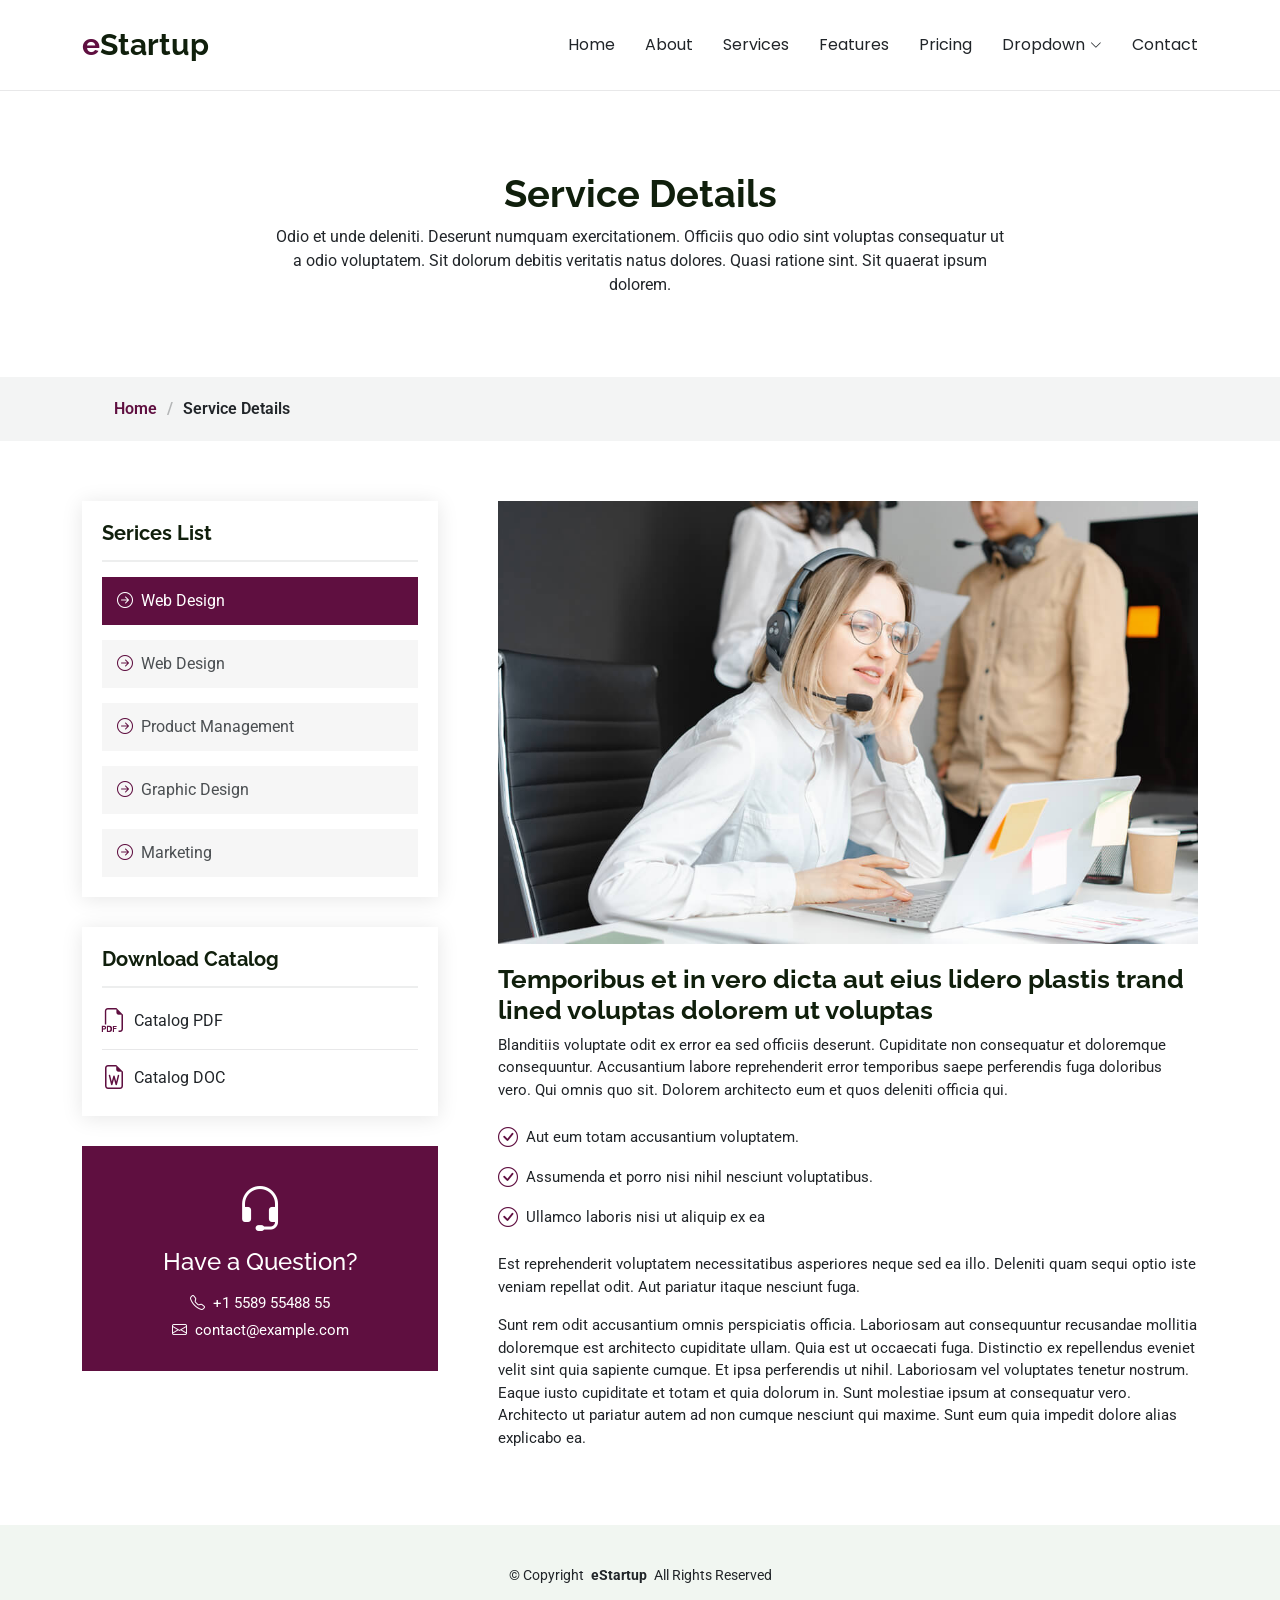
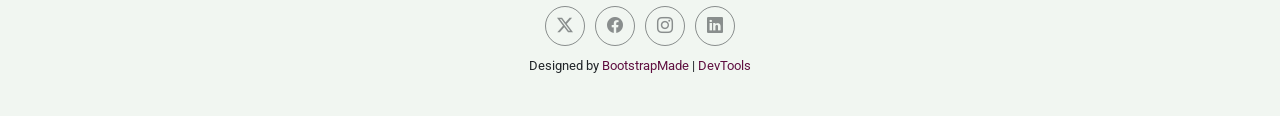
==== service-details.html @ 9e3fe17b "update" ====
<!DOCTYPE html>
<html lang="en">

<head>
  <meta charset="utf-8">
  <meta content="width=device-width, initial-scale=1.0" name="viewport">
  <title>Service Details - eStartup Bootstrap Template</title>
  <meta name="description" content="">
  <meta name="keywords" content="">

  <!-- Favicons -->
  <link href="assets/img/favicon.png" rel="icon">
  <link href="assets/img/apple-touch-icon.png" rel="apple-touch-icon">

  <!-- Fonts -->
  <link href="https://fonts.googleapis.com" rel="preconnect">
  <link href="https://fonts.gstatic.com" rel="preconnect" crossorigin>
  <link href="https://fonts.googleapis.com/css2?family=Roboto:ital,wght@0,100;0,300;0,400;0,500;0,700;0,900;1,100;1,300;1,400;1,500;1,700;1,900&family=Poppins:ital,wght@0,100;0,200;0,300;0,400;0,500;0,600;0,700;0,800;0,900;1,100;1,200;1,300;1,400;1,500;1,600;1,700;1,800;1,900&family=Raleway:ital,wght@0,100;0,200;0,300;0,400;0,500;0,600;0,700;0,800;0,900;1,100;1,200;1,300;1,400;1,500;1,600;1,700;1,800;1,900&display=swap" rel="stylesheet">

  <!-- Vendor CSS Files -->
  <link href="assets/vendor/bootstrap/css/bootstrap.min.css" rel="stylesheet">
  <link href="assets/vendor/bootstrap-icons/bootstrap-icons.css" rel="stylesheet">
  <link href="assets/vendor/aos/aos.css" rel="stylesheet">
  <link href="assets/vendor/glightbox/css/glightbox.min.css" rel="stylesheet">

  <!-- Main CSS File -->
  <link href="assets/css/main.css" rel="stylesheet">

  <!-- =======================================================
  * Template Name: eStartup
  * Template URL: https://bootstrapmade.com/estartup-bootstrap-landing-page-template/
  * Updated: Aug 07 2024 with Bootstrap v5.3.3
  * Author: BootstrapMade.com
  * License: https://bootstrapmade.com/license/
  ======================================================== -->
</head>

<body class="service-details-page">

  <header id="header" class="header d-flex align-items-center sticky-top">
    <div class="container-fluid container-xl position-relative d-flex align-items-center justify-content-between">

      <a href="index.html" class="logo d-flex align-items-center">
        <!-- Uncomment the line below if you also wish to use an image logo -->
        <!-- <img src="assets/img/logo.png" alt=""> -->
        <h1 class="sitename"><span>e</span>Startup</h1>
      </a>

      <nav id="navmenu" class="navmenu">
        <ul>
          <li><a href="#hero">Home</a></li>
          <li><a href="#about">About</a></li>
          <li><a href="#services">Services</a></li>
          <li><a href="#features">Features</a></li>
          <li><a href="#pricing">Pricing</a></li>
          <li class="dropdown"><a href="#"><span>Dropdown</span> <i class="bi bi-chevron-down toggle-dropdown"></i></a>
            <ul>
              <li><a href="#">Dropdown 1</a></li>
              <li class="dropdown"><a href="#"><span>Deep Dropdown</span> <i class="bi bi-chevron-down toggle-dropdown"></i></a>
                <ul>
                  <li><a href="#">Deep Dropdown 1</a></li>
                  <li><a href="#">Deep Dropdown 2</a></li>
                  <li><a href="#">Deep Dropdown 3</a></li>
                  <li><a href="#">Deep Dropdown 4</a></li>
                  <li><a href="#">Deep Dropdown 5</a></li>
                </ul>
              </li>
              <li><a href="#">Dropdown 2</a></li>
              <li><a href="#">Dropdown 3</a></li>
              <li><a href="#">Dropdown 4</a></li>
            </ul>
          </li>
          <li><a href="#contact">Contact</a></li>
        </ul>
        <i class="mobile-nav-toggle d-xl-none bi bi-list"></i>
      </nav>

    </div>
  </header>

  <main class="main">

    <!-- Page Title -->
    <div class="page-title" data-aos="fade">
      <div class="heading">
        <div class="container">
          <div class="row d-flex justify-content-center text-center">
            <div class="col-lg-8">
              <h1>Service Details</h1>
              <p class="mb-0">Odio et unde deleniti. Deserunt numquam exercitationem. Officiis quo odio sint voluptas consequatur ut a odio voluptatem. Sit dolorum debitis veritatis natus dolores. Quasi ratione sint. Sit quaerat ipsum dolorem.</p>
            </div>
          </div>
        </div>
      </div>
      <nav class="breadcrumbs">
        <div class="container">
          <ol>
            <li><a href="index.html">Home</a></li>
            <li class="current">Service Details</li>
          </ol>
        </div>
      </nav>
    </div><!-- End Page Title -->

    <!-- Service Details Section -->
    <section id="service-details" class="service-details section">

      <div class="container">

        <div class="row gy-5">

          <div class="col-lg-4" data-aos="fade-up" data-aos-delay="100">

            <div class="service-box">
              <h4>Serices List</h4>
              <div class="services-list">
                <a href="#" class="active"><i class="bi bi-arrow-right-circle"></i><span>Web Design</span></a>
                <a href="#"><i class="bi bi-arrow-right-circle"></i><span>Web Design</span></a>
                <a href="#"><i class="bi bi-arrow-right-circle"></i><span>Product Management</span></a>
                <a href="#"><i class="bi bi-arrow-right-circle"></i><span>Graphic Design</span></a>
                <a href="#"><i class="bi bi-arrow-right-circle"></i><span>Marketing</span></a>
              </div>
            </div><!-- End Services List -->

            <div class="service-box">
              <h4>Download Catalog</h4>
              <div class="download-catalog">
                <a href="#"><i class="bi bi-filetype-pdf"></i><span>Catalog PDF</span></a>
                <a href="#"><i class="bi bi-file-earmark-word"></i><span>Catalog DOC</span></a>
              </div>
            </div><!-- End Services List -->

            <div class="help-box d-flex flex-column justify-content-center align-items-center">
              <i class="bi bi-headset help-icon"></i>
              <h4>Have a Question?</h4>
              <p class="d-flex align-items-center mt-2 mb-0"><i class="bi bi-telephone me-2"></i> <span>+1 5589 55488 55</span></p>
              <p class="d-flex align-items-center mt-1 mb-0"><i class="bi bi-envelope me-2"></i> <a href="mailto:contact@example.com">contact@example.com</a></p>
            </div>

          </div>

          <div class="col-lg-8 ps-lg-5" data-aos="fade-up" data-aos-delay="200">
            <img src="assets/img/services.jpg" alt="" class="img-fluid services-img">
            <h3>Temporibus et in vero dicta aut eius lidero plastis trand lined voluptas dolorem ut voluptas</h3>
            <p>
              Blanditiis voluptate odit ex error ea sed officiis deserunt. Cupiditate non consequatur et doloremque consequuntur. Accusantium labore reprehenderit error temporibus saepe perferendis fuga doloribus vero. Qui omnis quo sit. Dolorem architecto eum et quos deleniti officia qui.
            </p>
            <ul>
              <li><i class="bi bi-check-circle"></i> <span>Aut eum totam accusantium voluptatem.</span></li>
              <li><i class="bi bi-check-circle"></i> <span>Assumenda et porro nisi nihil nesciunt voluptatibus.</span></li>
              <li><i class="bi bi-check-circle"></i> <span>Ullamco laboris nisi ut aliquip ex ea</span></li>
            </ul>
            <p>
              Est reprehenderit voluptatem necessitatibus asperiores neque sed ea illo. Deleniti quam sequi optio iste veniam repellat odit. Aut pariatur itaque nesciunt fuga.
            </p>
            <p>
              Sunt rem odit accusantium omnis perspiciatis officia. Laboriosam aut consequuntur recusandae mollitia doloremque est architecto cupiditate ullam. Quia est ut occaecati fuga. Distinctio ex repellendus eveniet velit sint quia sapiente cumque. Et ipsa perferendis ut nihil. Laboriosam vel voluptates tenetur nostrum. Eaque iusto cupiditate et totam et quia dolorum in. Sunt molestiae ipsum at consequatur vero. Architecto ut pariatur autem ad non cumque nesciunt qui maxime. Sunt eum quia impedit dolore alias explicabo ea.
            </p>
          </div>

        </div>

      </div>

    </section><!-- /Service Details Section -->

  </main>

  <footer id="footer" class="footer light-background">

    <div class="container">
      <div class="copyright text-center ">
        <p>© <span>Copyright</span> <strong class="px-1 sitename">eStartup</strong> <span>All Rights Reserved</span></p>
      </div>
      <div class="social-links d-flex justify-content-center">
        <a href=""><i class="bi bi-twitter-x"></i></a>
        <a href=""><i class="bi bi-facebook"></i></a>
        <a href=""><i class="bi bi-instagram"></i></a>
        <a href=""><i class="bi bi-linkedin"></i></a>
      </div>
      <div class="credits">
        <!-- All the links in the footer should remain intact. -->
        <!-- You can delete the links only if you've purchased the pro version. -->
        <!-- Licensing information: https://bootstrapmade.com/license/ -->
        <!-- Purchase the pro version with working PHP/AJAX contact form: [buy-url] -->
        Designed by <a href="https://bootstrapmade.com/">BootstrapMade</a> | <a href="https://bootstrapmade.com/tools/">DevTools</a>
      </div>
    </div>

  </footer>

  <!-- Scroll Top -->
  <a href="#" id="scroll-top" class="scroll-top d-flex align-items-center justify-content-center"><i class="bi bi-arrow-up-short"></i></a>

  <!-- Preloader -->
  <div id="preloader"></div>

  <!-- Vendor JS Files -->
  <script src="assets/vendor/bootstrap/js/bootstrap.bundle.min.js"></script>
  <script src="assets/vendor/php-email-form/validate.js"></script>
  <script src="assets/vendor/aos/aos.js"></script>
  <script src="assets/vendor/glightbox/js/glightbox.min.js"></script>

  <!-- Main JS File -->
  <script src="assets/js/main.js"></script>

</body>

</html>
---- assets/css/main.css ----
/**
* Template Name: eStartup
* Template URL: https://bootstrapmade.com/estartup-bootstrap-landing-page-template/
* Updated: Aug 07 2024 with Bootstrap v5.3.3
* Author: BootstrapMade.com
* License: https://bootstrapmade.com/license/
*/

/*--------------------------------------------------------------
# Font & Color Variables
# Help: https://bootstrapmade.com/color-system/
--------------------------------------------------------------*/
/* Fonts */
:root {
  --default-font: "Roboto", system-ui, -apple-system, "Segoe UI", Roboto, "Helvetica Neue", Arial, "Noto Sans", "Liberation Sans", sans-serif, "Apple Color Emoji", "Segoe UI Emoji", "Segoe UI Symbol", "Noto Color Emoji";
  --heading-font: "Raleway", sans-serif;
  --nav-font: "Poppins", sans-serif;
}

/* Global Colors - The following color variables are used throughout the website. Updating them here will change the color scheme of the entire website */
:root {
  --background-color: #ffffff;
  /* Background color for the entire website, including individual sections */
  --default-color: #212529;
  /* Default color used for the majority of the text content across the entire website */
  --heading-color: #101f0c;
  /* Color for headings, subheadings and title throughout the website */
  --accent-color: #5f0f40;
  /* Accent color that represents your brand on the website. It's used for buttons, links, and other elements that need to stand out */
  --surface-color: #ffffff;
  /* The surface color is used as a background of boxed elements within sections, such as cards, icon boxes, or other elements that require a visual separation from the global background. */
  --contrast-color: #ffffff;
  /* Contrast color for text, ensuring readability against backgrounds of accent, heading, or default colors. */
}

/* Nav Menu Colors - The following color variables are used specifically for the navigation menu. They are separate from the global colors to allow for more customization options */
:root {
  --nav-color: #212529;
  /* The default color of the main navmenu links */
  --nav-hover-color: #71c55d;
  /* Applied to main navmenu links when they are hovered over or active */
  --nav-mobile-background-color: #ffffff;
  /* Used as the background color for mobile navigation menu */
  --nav-dropdown-background-color: #ffffff;
  /* Used as the background color for dropdown items that appear when hovering over primary navigation items */
  --nav-dropdown-color: #212529;
  /* Used for navigation links of the dropdown items in the navigation menu. */
  --nav-dropdown-hover-color: #71c55d;
  /* Similar to --nav-hover-color, this color is applied to dropdown navigation links when they are hovered over. */
}

/* Color Presets - These classes override global colors when applied to any section or element, providing reuse of the sam color scheme. */

.light-background {
  --background-color: #f1f6f1;
  --surface-color: #ffffff;
}

.dark-background {
  --background-color: #060606;
  --default-color: #ffffff;
  --heading-color: #ffffff;
  --surface-color: #252525;
  --contrast-color: #ffffff;
}

/* Smooth scroll */
:root {
  scroll-behavior: smooth;
}

/*--------------------------------------------------------------
# General Styling & Shared Classes
--------------------------------------------------------------*/
body {
  color: var(--default-color);
  background-color: var(--background-color);
  font-family: var(--default-font);
}

a {
  color: var(--accent-color);
  text-decoration: none;
  transition: 0.3s;
}

a:hover {
  color: color-mix(in srgb, var(--accent-color), transparent 25%);
  text-decoration: none;
}

h1,
h2,
h3,
h4,
h5,
h6 {
  color: var(--heading-color);
  font-family: var(--heading-font);
}

/* PHP Email Form Messages
------------------------------*/
.php-email-form .error-message {
  display: none;
  background: #df1529;
  color: #ffffff;
  text-align: left;
  padding: 15px;
  margin-bottom: 24px;
  font-weight: 600;
}

.php-email-form .sent-message {
  display: none;
  color: #ffffff;
  background: #5f0f40;
  text-align: center;
  padding: 15px;
  margin-bottom: 24px;
  font-weight: 600;
}

.php-email-form .loading {
  display: none;
  background: var(--surface-color);
  text-align: center;
  padding: 15px;
  margin-bottom: 24px;
}

.php-email-form .loading:before {
  content: "";
  display: inline-block;
  border-radius: 50%;
  width: 24px;
  height: 24px;
  margin: 0 10px -6px 0;
  border: 3px solid var(--accent-color);
  border-top-color: var(--surface-color);
  animation: php-email-form-loading 1s linear infinite;
}

@keyframes php-email-form-loading {
  0% {
    transform: rotate(0deg);
  }

  100% {
    transform: rotate(360deg);
  }
}

/*--------------------------------------------------------------
# Global Header
--------------------------------------------------------------*/
.header {
  color: var(--default-color);
  background-color: var(--background-color);
  padding: 15px 0;
  transition: all 0.5s;
  z-index: 997;
}

.header .logo {
  line-height: 1;
}

.header .logo img {
  max-height: 32px;
  margin-right: 8px;
}

.header .logo h1 {
  font-size: 30px;
  margin: 0;
  font-weight: 700;
  color: var(--heading-color);
}

.header .logo h1 span {
  color: var(--accent-color);
}

.scrolled .header {
  box-shadow: 0px 0 18px rgba(0, 0, 0, 0.1);
}

/*--------------------------------------------------------------
# Navigation Menu
--------------------------------------------------------------*/
/* Navmenu - Desktop */
@media (min-width: 1200px) {
  .navmenu {
    padding: 0;
  }

  .navmenu ul {
    margin: 0;
    padding: 0;
    display: flex;
    list-style: none;
    align-items: center;
  }

  .navmenu li {
    position: relative;
  }

  .navmenu a,
  .navmenu a:focus {
    color: var(--nav-color);
    padding: 18px 15px;
    font-size: 16px;
    font-family: var(--nav-font);
    font-weight: 400;
    display: flex;
    align-items: center;
    justify-content: space-between;
    white-space: nowrap;
    transition: 0.3s;
  }

  .navmenu a i,
  .navmenu a:focus i {
    font-size: 12px;
    line-height: 0;
    margin-left: 5px;
    transition: 0.3s;
  }

  .navmenu li:last-child a {
    padding-right: 0;
  }

  .navmenu li:hover>a,
  .navmenu .active,
  .navmenu .active:focus {
    color: var(--nav-hover-color);
  }

  .navmenu .dropdown ul {
    margin: 0;
    padding: 10px 0;
    background: var(--nav-dropdown-background-color);
    display: block;
    position: absolute;
    visibility: hidden;
    left: 14px;
    top: 130%;
    opacity: 0;
    transition: 0.3s;
    border-radius: 4px;
    z-index: 99;
    box-shadow: 0px 0px 30px rgba(0, 0, 0, 0.1);
  }

  .navmenu .dropdown ul li {
    min-width: 200px;
  }

  .navmenu .dropdown ul a {
    padding: 10px 20px;
    font-size: 15px;
    text-transform: none;
    color: var(--nav-dropdown-color);
  }

  .navmenu .dropdown ul a i {
    font-size: 12px;
  }

  .navmenu .dropdown ul a:hover,
  .navmenu .dropdown ul .active:hover,
  .navmenu .dropdown ul li:hover>a {
    color: var(--nav-dropdown-hover-color);
  }

  .navmenu .dropdown:hover>ul {
    opacity: 1;
    top: 100%;
    visibility: visible;
  }

  .navmenu .dropdown .dropdown ul {
    top: 0;
    left: -90%;
    visibility: hidden;
  }

  .navmenu .dropdown .dropdown:hover>ul {
    opacity: 1;
    top: 0;
    left: -100%;
    visibility: visible;
  }
}

/* Navmenu - Mobile */
@media (max-width: 1199px) {
  .mobile-nav-toggle {
    color: var(--nav-color);
    font-size: 28px;
    line-height: 0;
    margin-right: 10px;
    cursor: pointer;
    transition: color 0.3s;
  }

  .navmenu {
    padding: 0;
    z-index: 9997;
  }

  .navmenu ul {
    display: none;
    list-style: none;
    position: absolute;
    inset: 60px 20px 20px 20px;
    padding: 10px 0;
    margin: 0;
    border-radius: 6px;
    background-color: var(--nav-mobile-background-color);
    overflow-y: auto;
    transition: 0.3s;
    z-index: 9998;
    box-shadow: 0px 0px 30px rgba(0, 0, 0, 0.1);
  }

  .navmenu a,
  .navmenu a:focus {
    color: var(--nav-dropdown-color);
    padding: 10px 20px;
    font-family: var(--nav-font);
    font-size: 17px;
    font-weight: 500;
    display: flex;
    align-items: center;
    justify-content: space-between;
    white-space: nowrap;
    transition: 0.3s;
  }

  .navmenu a i,
  .navmenu a:focus i {
    font-size: 12px;
    line-height: 0;
    margin-left: 5px;
    width: 30px;
    height: 30px;
    display: flex;
    align-items: center;
    justify-content: center;
    border-radius: 50%;
    transition: 0.3s;
    background-color: color-mix(in srgb, var(--accent-color), transparent 90%);
  }

  .navmenu a i:hover,
  .navmenu a:focus i:hover {
    background-color: var(--accent-color);
    color: var(--contrast-color);
  }

  .navmenu a:hover,
  .navmenu .active,
  .navmenu .active:focus {
    color: var(--nav-dropdown-hover-color);
  }

  .navmenu .active i,
  .navmenu .active:focus i {
    background-color: var(--accent-color);
    color: var(--contrast-color);
    transform: rotate(180deg);
  }

  .navmenu .dropdown ul {
    position: static;
    display: none;
    z-index: 99;
    padding: 10px 0;
    margin: 10px 20px;
    background-color: var(--nav-dropdown-background-color);
    border: 1px solid color-mix(in srgb, var(--default-color), transparent 90%);
    box-shadow: none;
    transition: all 0.5s ease-in-out;
  }

  .navmenu .dropdown ul ul {
    background-color: rgba(33, 37, 41, 0.1);
  }

  .navmenu .dropdown>.dropdown-active {
    display: block;
    background-color: rgba(33, 37, 41, 0.03);
  }

  .mobile-nav-active {
    overflow: hidden;
  }

  .mobile-nav-active .mobile-nav-toggle {
    color: #fff;
    position: absolute;
    font-size: 32px;
    top: 15px;
    right: 15px;
    margin-right: 0;
    z-index: 9999;
  }

  .mobile-nav-active .navmenu {
    position: fixed;
    overflow: hidden;
    inset: 0;
    background: rgba(33, 37, 41, 0.8);
    transition: 0.3s;
  }

  .mobile-nav-active .navmenu>ul {
    display: block;
  }
}

/*--------------------------------------------------------------
# Global Footer
--------------------------------------------------------------*/
.footer {
  color: var(--default-color);
  background-color: var(--background-color);
  font-size: 14px;
  padding: 40px 0;
  position: relative;
}

.footer .copyright p {
  margin-bottom: 0;
}

.footer .social-links {
  margin-top: 20px;
}

.footer .social-links a {
  display: flex;
  align-items: center;
  justify-content: center;
  width: 40px;
  height: 40px;
  border-radius: 50%;
  border: 1px solid color-mix(in srgb, var(--default-color), transparent 50%);
  font-size: 16px;
  color: color-mix(in srgb, var(--default-color), transparent 50%);
  margin: 0 5px;
  transition: 0.3s;
}

.footer .social-links a:hover {
  color: var(--accent-color);
  border-color: var(--accent-color);
}

.footer .credits {
  margin-top: 10px;
  font-size: 13px;
  text-align: center;
}

/*--------------------------------------------------------------
# Preloader
--------------------------------------------------------------*/
#preloader {
  position: fixed;
  inset: 0;
  z-index: 9999;
  overflow: hidden;
  background-color: var(--background-color);
  transition: all 0.6s ease-out;
}

#preloader:before {
  content: "";
  position: fixed;
  top: calc(50% - 30px);
  left: calc(50% - 30px);
  border: 6px solid var(--accent-color);
  border-top-color: color-mix(in srgb, var(--accent-color), transparent 90%);
  border-radius: 50%;
  width: 60px;
  height: 60px;
  animation: animate-preloader 1s linear infinite;
}

@keyframes animate-preloader {
  0% {
    transform: rotate(0deg);
  }

  100% {
    transform: rotate(360deg);
  }
}

/*--------------------------------------------------------------
# Scroll Top Button
--------------------------------------------------------------*/
.scroll-top {
  position: fixed;
  visibility: hidden;
  opacity: 0;
  right: 15px;
  bottom: -15px;
  z-index: 99999;
  background-color: var(--accent-color);
  width: 44px;
  height: 44px;
  border-radius: 50px;
  transition: all 0.4s;
}

.scroll-top i {
  font-size: 24px;
  color: var(--contrast-color);
  line-height: 0;
}

.scroll-top:hover {
  background-color: color-mix(in srgb, var(--accent-color), transparent 20%);
  color: var(--contrast-color);
}

.scroll-top.active {
  visibility: visible;
  opacity: 1;
  bottom: 15px;
}

/*--------------------------------------------------------------
# Disable aos animation delay on mobile devices
--------------------------------------------------------------*/
@media screen and (max-width: 768px) {
  [data-aos-delay] {
    transition-delay: 0 !important;
  }
}

/*--------------------------------------------------------------
# Global Page Titles & Breadcrumbs
--------------------------------------------------------------*/
.page-title {
  color: var(--default-color);
  background-color: var(--background-color);
  position: relative;
}

.page-title .heading {
  padding: 80px 0;
  border-top: 1px solid color-mix(in srgb, var(--default-color), transparent 90%);
}

.page-title .heading h1 {
  font-size: 38px;
  font-weight: 700;
}

.page-title nav {
  background-color: color-mix(in srgb, var(--default-color), transparent 95%);
  padding: 20px 0;
}

.page-title nav ol {
  display: flex;
  flex-wrap: wrap;
  list-style: none;
  margin: 0;
  font-size: 16px;
  font-weight: 600;
}

.page-title nav ol li+li {
  padding-left: 10px;
}

.page-title nav ol li+li::before {
  content: "/";
  display: inline-block;
  padding-right: 10px;
  color: color-mix(in srgb, var(--default-color), transparent 70%);
}

/*--------------------------------------------------------------
# Global Sections
--------------------------------------------------------------*/
section,
.section {
  color: var(--default-color);
  background-color: var(--background-color);
  padding: 60px 0;
  scroll-margin-top: 90px;
  overflow: clip;
}

@media (max-width: 1199px) {

  section,
  .section {
    scroll-margin-top: 66px;
  }
}

/*--------------------------------------------------------------
# Global Section Titles
--------------------------------------------------------------*/
.section-title {
  text-align: center;
  padding-bottom: 60px;
  position: relative;
}

.section-title h2 {
  font-size: 13px;
  letter-spacing: 1px;
  font-weight: 700;
  padding: 8px 20px;
  margin: 0;
  background: color-mix(in srgb, var(--accent-color), transparent 90%);
  color: var(--accent-color);
  display: inline-block;
  text-transform: uppercase;
  border-radius: 50px;
  font-family: var(--default-font);
}

.section-title div {
  color: var(--heading-color);
  margin: 10px 0 0 0;
  font-size: 32px;
  font-weight: 700;
  font-family: var(--heading-font);
}

.section-title div .description-title {
  color: var(--accent-color);
}

/*--------------------------------------------------------------
# Hero Section
--------------------------------------------------------------*/
.hero {
  width: 100%;
  position: relative;
  padding: 120px 0 0 0;
}

.hero .container {
  position: relative;
  z-index: 3;
}

.hero h2 {
  font-size: 48px;
  font-weight: 700;
  margin-bottom: 20px;
}

.hero h2 .accent {
  color: var(--accent-color);
}

.hero p {
  color: color-mix(in srgb, var(--default-color), transparent 40%);
  font-weight: 400;
  margin-bottom: 30px;
}

.hero .btn-get-started {
  color: var(--contrast-color);
  background: var(--accent-color);
  font-family: var(--heading-font);
  font-weight: 500;
  font-size: 14px;
  letter-spacing: 1px;
  display: inline-block;
  padding: 12px 36px;
  border-radius: 50px;
  transition: 0.5s;
  box-shadow: 0 8px 28px rgba(0, 0, 0, 0.1);
}

.hero .btn-get-started:hover {
  background: color-mix(in srgb, var(--accent-color), transparent 15%);
  box-shadow: 0 8px 28px rgba(0, 0, 0, 0.1);
}

.hero .btn-watch-video {
  font-size: 16px;
  transition: 0.5s;
  margin-left: 25px;
  font-weight: 600;
}

.hero .btn-watch-video i {
  color: var(--accent-color);
  font-size: 32px;
  transition: 0.3s;
  line-height: 0;
  margin-right: 8px;
}

.hero .btn-watch-video:hover {
  color: var(--accent-color);
}

.hero .btn-watch-video:hover i {
  color: color-mix(in srgb, var(--accent-color), transparent 15%);
}

@media (max-width: 640px) {
  .hero h2 {
    font-size: 36px;
  }

  .hero .btn-get-started,
  .hero .btn-watch-video {
    font-size: 14px;
  }
}

.hero .icon-boxes {
  padding-bottom: 60px;
  z-index: 4;
}

.hero .icon-box {
  background: var(--surface-color);
  padding: 60px 30px;
  position: relative;
  overflow: hidden;
  box-shadow: 0 0 29px 0 rgba(0, 0, 0, 0.1);
  transition: all 0.3s ease-in-out;
  border-radius: 8px;
  z-index: 1;
  height: 100%;
  width: 100%;
  text-align: center;
}

.hero .icon-box .title {
  font-weight: 700;
  margin-bottom: 15px;
  font-size: 24px;
}

.hero .icon-box .title a {
  color: color-mix(in srgb, var(--default-color), transparent 20%);
  transition: 0.3s;
}

.hero .icon-box .icon {
  margin-bottom: 20px;
  padding-top: 10px;
  display: inline-block;
  transition: all 0.3s ease-in-out;
  font-size: 48px;
  line-height: 1;
  color: var(--accent-color);
}

.hero .icon-box:hover {
  background-color: var(--accent-color);
}

.hero .icon-box:hover .title a,
.hero .icon-box:hover .icon {
  color: var(--contrast-color);
}

/*--------------------------------------------------------------
# About Section
--------------------------------------------------------------*/
.about .content .who-we-are {
  text-transform: uppercase;
  margin-bottom: 15px;
  color: color-mix(in srgb, var(--default-color), transparent 40%);
}

.about .content h3 {
  font-size: 2rem;
  font-weight: 700;
}

.about .content ul {
  list-style: none;
  padding: 0;
}

.about .content ul li {
  padding-bottom: 10px;
}

.about .content ul i {
  font-size: 1.25rem;
  margin-right: 4px;
  color: var(--accent-color);
}

.about .content p:last-child {
  margin-bottom: 0;
}

.about .content .read-more {
  background: var(--accent-color);
  color: var(--contrast-color);
  font-family: var(--heading-font);
  font-weight: 500;
  font-size: 16px;
  letter-spacing: 1px;
  padding: 12px 24px;
  border-radius: 5px;
  transition: 0.3s;
  display: inline-flex;
  align-items: center;
  justify-content: center;
}

.about .content .read-more i {
  font-size: 18px;
  margin-left: 5px;
  line-height: 0;
  transition: 0.3s;
}

.about .content .read-more:hover {
  background: color-mix(in srgb, var(--accent-color), transparent 20%);
  padding-right: 19px;
}

.about .content .read-more:hover i {
  margin-left: 10px;
}

.about .about-images img {
  border-radius: 10px;
}

/*--------------------------------------------------------------
# Services Section
--------------------------------------------------------------*/
.services .service-item {
  background-color: var(--surface-color);
  box-shadow: 0px 5px 90px 0px rgba(0, 0, 0, 0.1);
  padding: 60px 30px;
  transition: all ease-in-out 0.3s;
  border-radius: 18px;
  border-bottom: 5px solid var(--surface-color);
  height: 100%;
}

.services .service-item .icon {
  color: var(--contrast-color);
  background: var(--accent-color);
  margin: 0;
  width: 64px;
  height: 64px;
  border-radius: 50px;
  display: flex;
  align-items: center;
  justify-content: center;
  margin-bottom: 20px;
  font-size: 28px;
  transition: ease-in-out 0.3s;
}

.services .service-item h3 {
  font-weight: 700;
  margin: 10px 0 15px 0;
  font-size: 22px;
  transition: ease-in-out 0.3s;
}

.services .service-item p {
  line-height: 24px;
  font-size: 14px;
  margin-bottom: 0;
}



/* .hero .btn-get-started {
  color: var(--contrast-color);
  background: var(--accent-color);
  font-family: var(--heading-font);
  font-weight: 500;
  font-size: 14px;
  letter-spacing: 1px;
  display: inline-block;
  padding: 12px 36px;
  border-radius: 50px;
  transition: 0.5s;
  box-shadow: 0 8px 28px rgba(0, 0, 0, 0.1);
}

.hero .btn-get-started:hover {
  background: color-mix(in srgb, var(--accent-color), transparent 15%);
  box-shadow: 0 8px 28px rgba(0, 0, 0, 0.1);
} */


.services .more-service-btn {
  background: var(--accent-color);
  color: var(--contrast-color);
  font-family: var(--heading-font);
  font-weight: 500;
  font-size: 16px;
  letter-spacing: 1px;
  padding: 12px 24px;
  border-radius: 5px;
  transition: 0.3s;
  display: inline-block;
  align-items: center;
  justify-content: center;
}

.services .more-service-btn i {
  font-size: 18px;
  margin-left: 5px;
  line-height: 0;
  transition: 0.3s;
}

.services .more-service-btn:hover {
  background: color-mix(in srgb, var(--accent-color), transparent 20%);
  padding-right: 19px;
}

.services .more-service-btn:hover i {
  margin-left: 10px;
}






@media (min-width: 1365px) {
  .services .service-item:hover {
    transform: translateY(-10px);
    border-color: var(--accent-color);
  }

  .services .service-item:hover h3 {
    color: var(--accent-color);
  }
}

/*--------------------------------------------------------------
# Features Section
--------------------------------------------------------------*/
.features .feature-box {
  background-color: var(--surface-color);
  padding: 24px 20px;
  box-shadow: 0px 0 30px rgba(0, 0, 0, 0.1);
  transition: 0.3s;
  height: 100%;
}

.features .feature-box h3 {
  font-size: 18px;
  font-weight: 700;
  margin: 0;
}

.features .feature-box i {
  background: color-mix(in srgb, var(--accent-color), transparent 92%);
  color: var(--accent-color);
  line-height: 0;
  padding: 4px;
  margin-right: 10px;
  font-size: 24px;
  border-radius: 3px;
  transition: 0.3s;
}

.features .feature-box:hover i {
  background: var(--accent-color);
  color: var(--contrast-color);
}

/*--------------------------------------------------------------
# Pricing Section
--------------------------------------------------------------*/
.pricing .pricing-tem {
  background-color: var(--surface-color);
  box-shadow: 0px 0 30px rgba(0, 0, 0, 0.1);
  box-shadow: 0px 0 30px rgba(0, 0, 0, 0.1);
  padding: 40px 20px;
  text-align: center;
  border-radius: 4px;
  position: relative;
  overflow: hidden;
  transition: 0.3s;
  height: 100%;
}

@media (min-width: 1200px) {
  .pricing .pricing-tem:hover {
    transform: scale(1.1);
  }
}

.pricing h3 {
  font-weight: 700;
  font-size: 18px;
  margin-bottom: 15px;
}

.pricing .price {
  font-size: 36px;
  color: var(--heading-color);
  font-weight: 600;
  font-family: var(--heading-font);
}

.pricing .price sup {
  font-size: 20px;
  top: -15px;
  left: -3px;
}

.pricing .price span {
  color: color-mix(in srgb, var(--default-color), transparent 50%);
  font-size: 16px;
  font-weight: 300;
}

.pricing .icon {
  padding: 20px 0;
}

.pricing .icon i {
  font-size: 48px;
}

.pricing ul {
  padding: 0;
  list-style: none;
  color: var(--default-color);
  text-align: center;
  line-height: 26px;
  font-size: 16px;
  margin-bottom: 25px;
}

.pricing ul li {
  padding-bottom: 10px;
}

.pricing ul .na {
  color: color-mix(in srgb, var(--default-color), transparent 70%);
  text-decoration: line-through;
}

.pricing .btn-buy {
  display: inline-block;
  padding: 8px 40px 10px 40px;
  border-radius: 50px;
  color: var(--accent-color);
  transition: none;
  font-size: 16px;
  font-weight: 400;
  font-family: var(--heading-font);
  font-weight: 600;
  transition: 0.3s;
  border: 1px solid var(--accent-color);
}

.pricing .btn-buy:hover {
  background: var(--accent-color);
  color: var(--contrast-color);
}

.pricing .featured {
  width: 200px;
  position: absolute;
  top: 18px;
  right: -68px;
  transform: rotate(45deg);
  z-index: 1;
  font-size: 14px;
  padding: 1px 0 3px 0;
  background: var(--accent-color);
  color: var(--contrast-color);
}


.pricing .more-pricing-btn {
  background: var(--accent-color);
  color: var(--contrast-color);
  font-family: var(--heading-font);
  font-weight: 500;
  font-size: 16px;
  letter-spacing: 1px;
  padding: 12px 24px;
  border-radius: 5px;
  transition: 0.3s;
  display: inline-block;
  align-items: center;
  justify-content: center;
}

.pricing .more-pricing-btn i {
  font-size: 18px;
  margin-left: 5px;
  line-height: 0;
  transition: 0.3s;
}

.pricing .more-pricing-btn:hover {
  background: color-mix(in srgb, var(--accent-color), transparent 20%);
  padding-right: 19px;
}

.pricing .more-pricing-btn:hover i {
  margin-left: 10px;
}


/*--------------------------------------------------------------
# Faq Section
--------------------------------------------------------------*/
.faq .content h3 {
  font-weight: 400;
  font-size: 34px;
}

.faq .content p {
  font-size: 15px;
  color: color-mix(in srgb, var(--default-color), transparent 30%);
}

.faq .faq-container .faq-item {
  background-color: var(--surface-color);
  position: relative;
  padding: 20px;
  margin-bottom: 20px;
  box-shadow: 0px 5px 25px 0px rgba(0, 0, 0, 0.1);
  overflow: hidden;
}

.faq .faq-container .faq-item:last-child {
  margin-bottom: 0;
}

.faq .faq-container .faq-item h3 {
  font-weight: 600;
  font-size: 18px;
  line-height: 24px;
  margin: 0 30px 0 0;
  transition: 0.3s;
  cursor: pointer;
  display: flex;
  align-items: flex-start;
}

.faq .faq-container .faq-item h3 .num {
  color: var(--accent-color);
  padding-right: 5px;
}

.faq .faq-container .faq-item h3:hover {
  color: var(--accent-color);
}

.faq .faq-container .faq-item .faq-content {
  display: grid;
  grid-template-rows: 0fr;
  transition: 0.3s ease-in-out;
  visibility: hidden;
  opacity: 0;
}

.faq .faq-container .faq-item .faq-content p {
  margin-bottom: 0;
  overflow: hidden;
}

.faq .faq-container .faq-item .faq-toggle {
  position: absolute;
  top: 20px;
  right: 20px;
  font-size: 16px;
  line-height: 0;
  transition: 0.3s;
  cursor: pointer;
}

.faq .faq-container .faq-item .faq-toggle:hover {
  color: var(--accent-color);
}

.faq .faq-container .faq-active h3 {
  color: var(--accent-color);
}

.faq .faq-container .faq-active .faq-content {
  grid-template-rows: 1fr;
  visibility: visible;
  opacity: 1;
  padding-top: 10px;
}

.faq .faq-container .faq-active .faq-toggle {
  transform: rotate(90deg);
  color: var(--accent-color);
}

/*--------------------------------------------------------------
# Contact Section
--------------------------------------------------------------*/
.contact .info-item+.info-item {
  margin-top: 40px;
}

.contact .info-item i {
  color: var(--accent-color);
  background: color-mix(in srgb, var(--accent-color), transparent 92%);
  font-size: 20px;
  width: 44px;
  height: 44px;
  display: flex;
  justify-content: center;
  align-items: center;
  border-radius: 50px;
  transition: all 0.3s ease-in-out;
  margin-right: 15px;
}

.contact .info-item h3 {
  padding: 0;
  font-size: 18px;
  font-weight: 700;
  margin-bottom: 5px;
}

.contact .info-item p {
  padding: 0;
  margin-bottom: 0;
  font-size: 14px;
}

.contact .info-item:hover i {
  background: var(--accent-color);
  color: var(--contrast-color);
}

.contact .php-email-form {
  height: 100%;
}

.contact .php-email-form input[type=text],
.contact .php-email-form input[type=email],
.contact .php-email-form textarea {
  font-size: 14px;
  padding: 10px 15px;
  box-shadow: none;
  border-radius: 0;
  color: var(--default-color);
  background-color: color-mix(in srgb, var(--background-color), transparent 50%);
  border-color: color-mix(in srgb, var(--default-color), transparent 80%);
}

.contact .php-email-form input[type=text]:focus,
.contact .php-email-form input[type=email]:focus,
.contact .php-email-form textarea:focus {
  border-color: var(--accent-color);
}

.contact .php-email-form input[type=text]::placeholder,
.contact .php-email-form input[type=email]::placeholder,
.contact .php-email-form textarea::placeholder {
  color: color-mix(in srgb, var(--default-color), transparent 70%);
}

.contact .php-email-form button[type=submit] {
  color: var(--contrast-color);
  background: var(--accent-color);
  border: 0;
  padding: 10px 30px;
  transition: 0.4s;
  border-radius: 50px;
}

.contact .php-email-form button[type=submit]:hover {
  background: color-mix(in srgb, var(--accent-color), transparent 25%);
}

/*--------------------------------------------------------------
# Service Details Section
--------------------------------------------------------------*/
.service-details .service-box {
  background-color: var(--surface-color);
  padding: 20px;
  box-shadow: 0px 2px 20px rgba(0, 0, 0, 0.1);
}

.service-details .service-box+.service-box {
  margin-top: 30px;
}

.service-details .service-box h4 {
  font-size: 20px;
  font-weight: 700;
  border-bottom: 2px solid color-mix(in srgb, var(--default-color), transparent 92%);
  padding-bottom: 15px;
  margin-bottom: 15px;
}

.service-details .services-list {
  background-color: var(--surface-color);
}

.service-details .services-list a {
  color: color-mix(in srgb, var(--default-color), transparent 20%);
  background-color: color-mix(in srgb, var(--default-color), transparent 96%);
  display: flex;
  align-items: center;
  padding: 12px 15px;
  margin-top: 15px;
  transition: 0.3s;
}

.service-details .services-list a:first-child {
  margin-top: 0;
}

.service-details .services-list a i {
  font-size: 16px;
  margin-right: 8px;
  color: var(--accent-color);
}

.service-details .services-list a.active {
  color: var(--contrast-color);
  background-color: var(--accent-color);
}

.service-details .services-list a.active i {
  color: var(--contrast-color);
}

.service-details .services-list a:hover {
  background-color: color-mix(in srgb, var(--accent-color), transparent 95%);
  color: var(--accent-color);
}

.service-details .download-catalog a {
  color: var(--default-color);
  display: flex;
  align-items: center;
  padding: 10px 0;
  transition: 0.3s;
  border-top: 1px solid color-mix(in srgb, var(--default-color), transparent 90%);
}

.service-details .download-catalog a:first-child {
  border-top: 0;
  padding-top: 0;
}

.service-details .download-catalog a:last-child {
  padding-bottom: 0;
}

.service-details .download-catalog a i {
  font-size: 24px;
  margin-right: 8px;
  color: var(--accent-color);
}

.service-details .download-catalog a:hover {
  color: var(--accent-color);
}

.service-details .help-box {
  background-color: var(--accent-color);
  color: var(--contrast-color);
  margin-top: 30px;
  padding: 30px 15px;
}

.service-details .help-box .help-icon {
  font-size: 48px;
}

.service-details .help-box h4,
.service-details .help-box a {
  color: var(--contrast-color);
}

.service-details .services-img {
  margin-bottom: 20px;
}

.service-details h3 {
  font-size: 26px;
  font-weight: 700;
}

.service-details p {
  font-size: 15px;
}

.service-details ul {
  list-style: none;
  padding: 0;
  font-size: 15px;
}

.service-details ul li {
  padding: 5px 0;
  display: flex;
  align-items: center;
}

.service-details ul i {
  font-size: 20px;
  margin-right: 8px;
  color: var(--accent-color);
}

/*--------------------------------------------------------------
# Starter Section Section
--------------------------------------------------------------*/
.starter-section {
  /* Add your styles here */
}
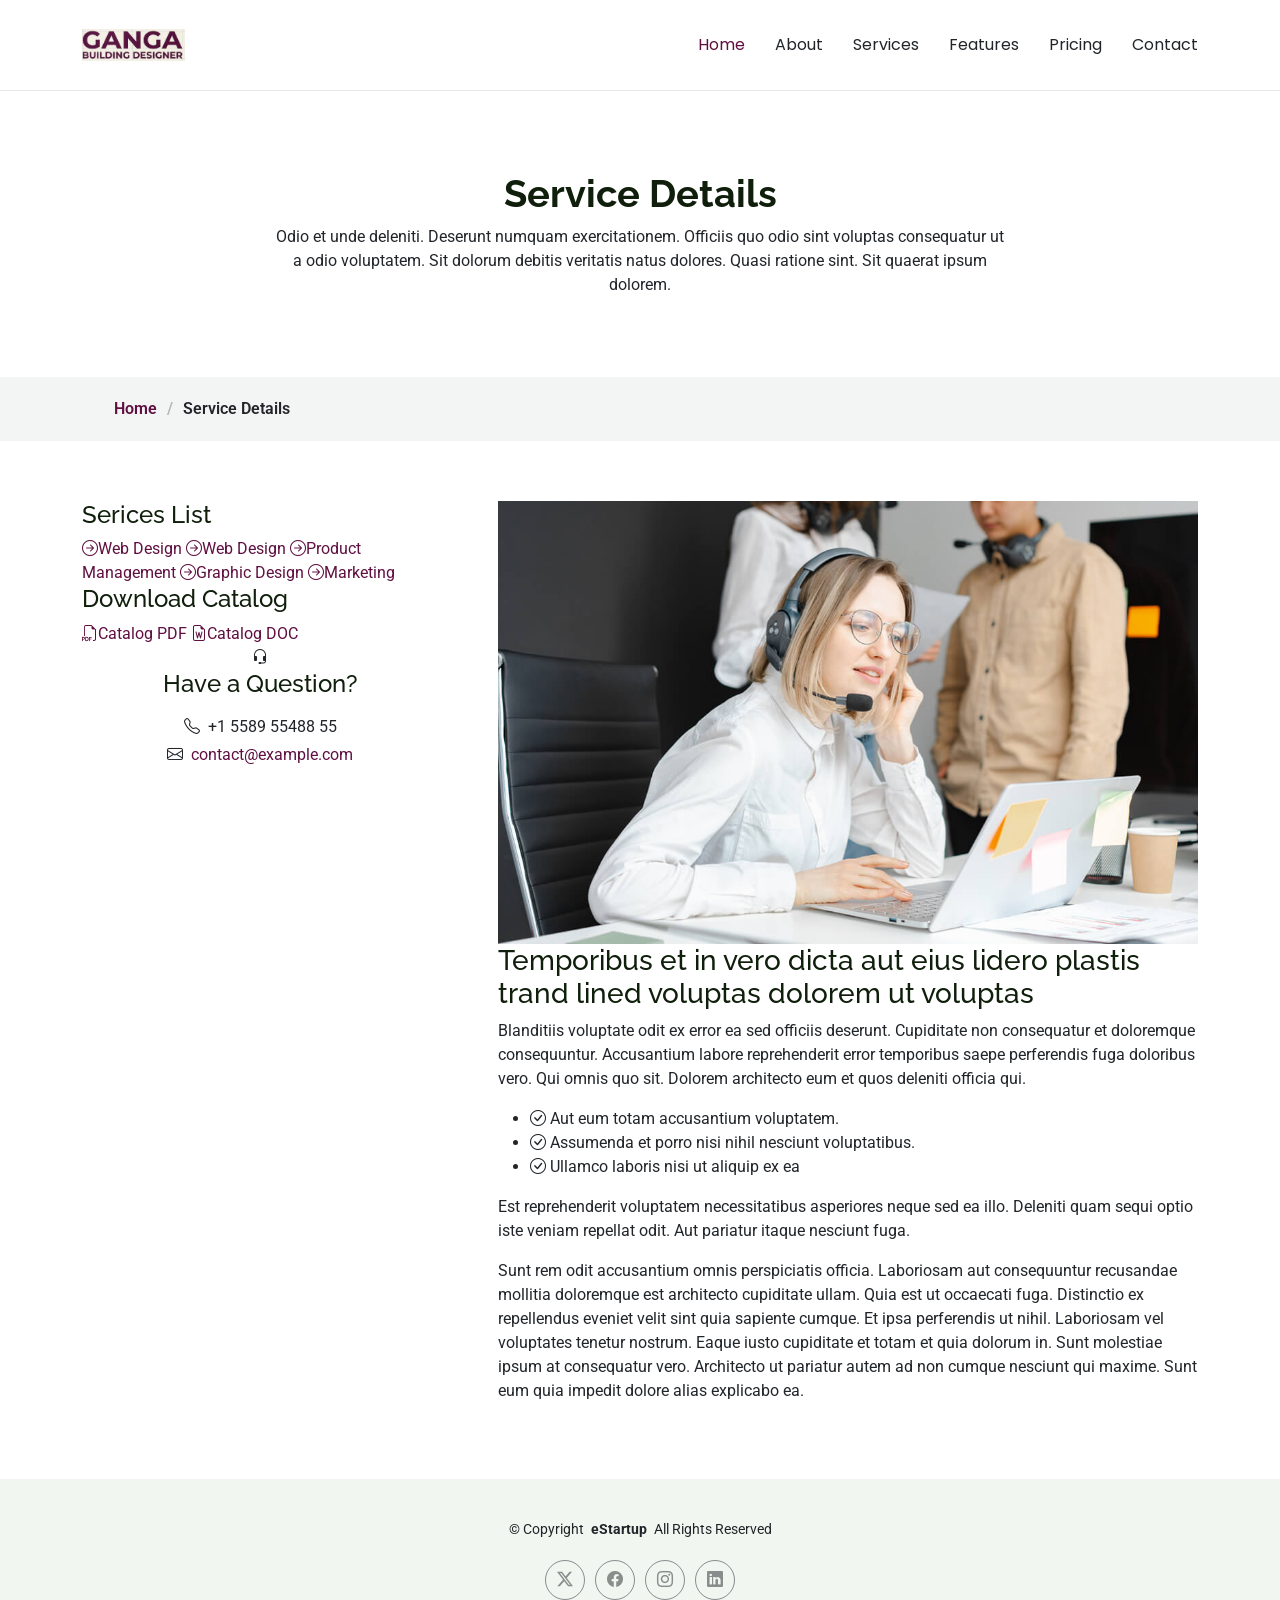
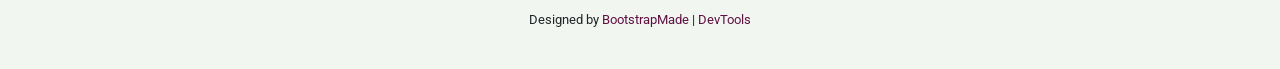
==== commit 3d8235b3: "Validate  form" ====
--- a/service-details.html
+++ b/service-details.html
@@ -37,39 +37,25 @@
 
 <body class="service-details-page">
 
-  <header id="header" class="header d-flex align-items-center sticky-top">
+ <header id="header" class="header d-flex align-items-center sticky-top">
     <div class="container-fluid container-xl position-relative d-flex align-items-center justify-content-between">
 
       <a href="index.html" class="logo d-flex align-items-center">
         <!-- Uncomment the line below if you also wish to use an image logo -->
         <!-- <img src="assets/img/logo.png" alt=""> -->
-        <h1 class="sitename"><span>e</span>Startup</h1>
+        
+         <img src="assets/img/logog.png" alt="h">
+         <!-- <h1 class="sitename"><span>G</span>B<br>d</h1> -->
+          <!-- <span class="sitename" style="font-size: 22px;">Ganga <br> <span class="text-secondary" style="font-size: 10px;">building designer</span> </span> -->
       </a>
 
       <nav id="navmenu" class="navmenu">
         <ul>
-          <li><a href="#hero">Home</a></li>
+          <li><a href="#hero" class="active">Home</a></li>
           <li><a href="#about">About</a></li>
           <li><a href="#services">Services</a></li>
           <li><a href="#features">Features</a></li>
           <li><a href="#pricing">Pricing</a></li>
-          <li class="dropdown"><a href="#"><span>Dropdown</span> <i class="bi bi-chevron-down toggle-dropdown"></i></a>
-            <ul>
-              <li><a href="#">Dropdown 1</a></li>
-              <li class="dropdown"><a href="#"><span>Deep Dropdown</span> <i class="bi bi-chevron-down toggle-dropdown"></i></a>
-                <ul>
-                  <li><a href="#">Deep Dropdown 1</a></li>
-                  <li><a href="#">Deep Dropdown 2</a></li>
-                  <li><a href="#">Deep Dropdown 3</a></li>
-                  <li><a href="#">Deep Dropdown 4</a></li>
-                  <li><a href="#">Deep Dropdown 5</a></li>
-                </ul>
-              </li>
-              <li><a href="#">Dropdown 2</a></li>
-              <li><a href="#">Dropdown 3</a></li>
-              <li><a href="#">Dropdown 4</a></li>
-            </ul>
-          </li>
           <li><a href="#contact">Contact</a></li>
         </ul>
         <i class="mobile-nav-toggle d-xl-none bi bi-list"></i>
--- a/assets/css/main.css
+++ b/assets/css/main.css
@@ -37,7 +37,7 @@
 :root {
   --nav-color: #212529;
   /* The default color of the main navmenu links */
-  --nav-hover-color: #71c55d;
+  --nav-hover-color: #5f0f40;
   /* Applied to main navmenu links when they are hovered over or active */
   --nav-mobile-background-color: #ffffff;
   /* Used as the background color for mobile navigation menu */
@@ -45,7 +45,7 @@
   /* Used as the background color for dropdown items that appear when hovering over primary navigation items */
   --nav-dropdown-color: #212529;
   /* Used for navigation links of the dropdown items in the navigation menu. */
-  --nav-dropdown-hover-color: #71c55d;
+  --nav-dropdown-hover-color: #5f0f40;
   /* Similar to --nav-hover-color, this color is applied to dropdown navigation links when they are hovered over. */
 }
 
@@ -98,6 +98,62 @@
   color: var(--heading-color);
   font-family: var(--heading-font);
 }
+/* loader  */
+#loader{
+    position: fixed;
+    inset: 0;
+    background: #fff;
+    display: flex;
+    justify-content: center;
+    align-items: center;
+    z-index: 99999;
+    transition: opacity .6s;
+}
+
+.loader-content{
+    text-align:center;
+}
+
+.loader-logo{
+    width:90px;
+    height:90px;
+    border-radius:50%;
+    border:4px solid #a53860;
+    color:#a53860;
+    display:flex;
+    justify-content:center;
+    align-items:center;
+    font-size:30px;
+    font-weight:bold;
+    margin:auto;
+}
+
+.loader-content h2{
+    margin:20px 0;
+}
+
+.loading-bar{
+    width:250px;
+    height:5px;
+    background:#eee;
+    border-radius:20px;
+    overflow:hidden;
+}
+
+.loading-bar span{
+    display:block;
+    width:0%;
+    height:100%;
+    background:#a53860;
+    animation:loading 2s linear forwards;
+}
+
+@keyframes loading{
+    to{
+        width:100%;
+    }
+}
+/* end loader */
 
 /* PHP Email Form Messages
 ------------------------------*/
@@ -423,6 +479,10 @@
   }
 }
 
+/* .logo{  
+  text-shadow: 12px 2px 5px rgba(0, 0, 0, 0.3);
+} */
+
 /*--------------------------------------------------------------
 # Global Footer
 --------------------------------------------------------------*/
@@ -477,6 +537,8 @@
   overflow: hidden;
   background-color: var(--background-color);
   transition: all 0.6s ease-out;
+    color:var(--accent-color);
+
 }
 
 #preloader:before {
@@ -650,7 +712,7 @@
 .hero {
   width: 100%;
   position: relative;
-  padding: 120px 0 0 0;
+  padding: 70px 0 0 0;
 }
 
 .hero .container {
@@ -775,6 +837,8 @@
 .hero .icon-box:hover .icon {
   color: var(--contrast-color);
 }
+.hero img{
+
 
 /*--------------------------------------------------------------
 # About Section
@@ -1094,7 +1158,7 @@
 }
 
 
-.pricing .more-pricing-btn {
+.pricing .more-drawing-btn {
   background: var(--accent-color);
   color: var(--contrast-color);
   font-family: var(--heading-font);
@@ -1109,22 +1173,50 @@
   justify-content: center;
 }
 
-.pricing .more-pricing-btn i {
+.pricing .more-drawing-btn i {
   font-size: 18px;
   margin-left: 5px;
   line-height: 0;
   transition: 0.3s;
 }
 
-.pricing .more-pricing-btn:hover {
+.pricing .more-drawing-btn:hover {
   background: color-mix(in srgb, var(--accent-color), transparent 20%);
   padding-right: 19px;
 }
 
-.pricing .more-pricing-btn:hover i {
+.pricing .more-drawing-btn:hover i {
   margin-left: 10px;
 }
 
+
+/* .drawing-btn{
+  background: var(--accent-color);
+  color: var(--background-color);
+} */
+
+.more-drawing-btn:disabled{
+   
+  cursor: not-allowed !important;
+  opacity: 0.5;
+
+}
+
+.drawing-img{
+  max-height:500px;
+  min-height: 200px;
+  overflow-y:auto;
+  display: flex;
+  flex-direction: column;
+  align-items: center;
+}
+.drawing-img img{
+  transition: all 0.5s ease;
+}
+.drawing-img img:hover{
+  transform:scale(1.3);
+  z-index:99999;
+}
 
 /*--------------------------------------------------------------
 # Faq Section
@@ -1132,11 +1224,13 @@
 .faq .content h3 {
   font-weight: 400;
   font-size: 34px;
-}
+  
+}
+
 
 .faq .content p {
   font-size: 15px;
-  color: color-mix(in srgb, var(--default-color), transparent 30%);
+  color: color-mix(in srgb, var(--default-color),var(--background-color), transparent 30%);
 }
 
 .faq .faq-container .faq-item {
@@ -1294,6 +1388,20 @@
 .contact .php-email-form button[type=submit]:hover {
   background: color-mix(in srgb, var(--accent-color), transparent 25%);
 }
+.contact .contact-btn{
+   background: var(--accent-color);
+  color: var(--contrast-color);
+  font-family: var(--heading-font);
+  font-weight: 500;
+  font-size: 16px;
+  letter-spacing: 1px;
+  padding: 12px 24px;
+  border-radius: 5px;
+  transition: 0.3s;
+  display: inline-block;
+  /* align-items: center;
+  justify-content: center; */
+}
 
 /*--------------------------------------------------------------
 # Service Details Section
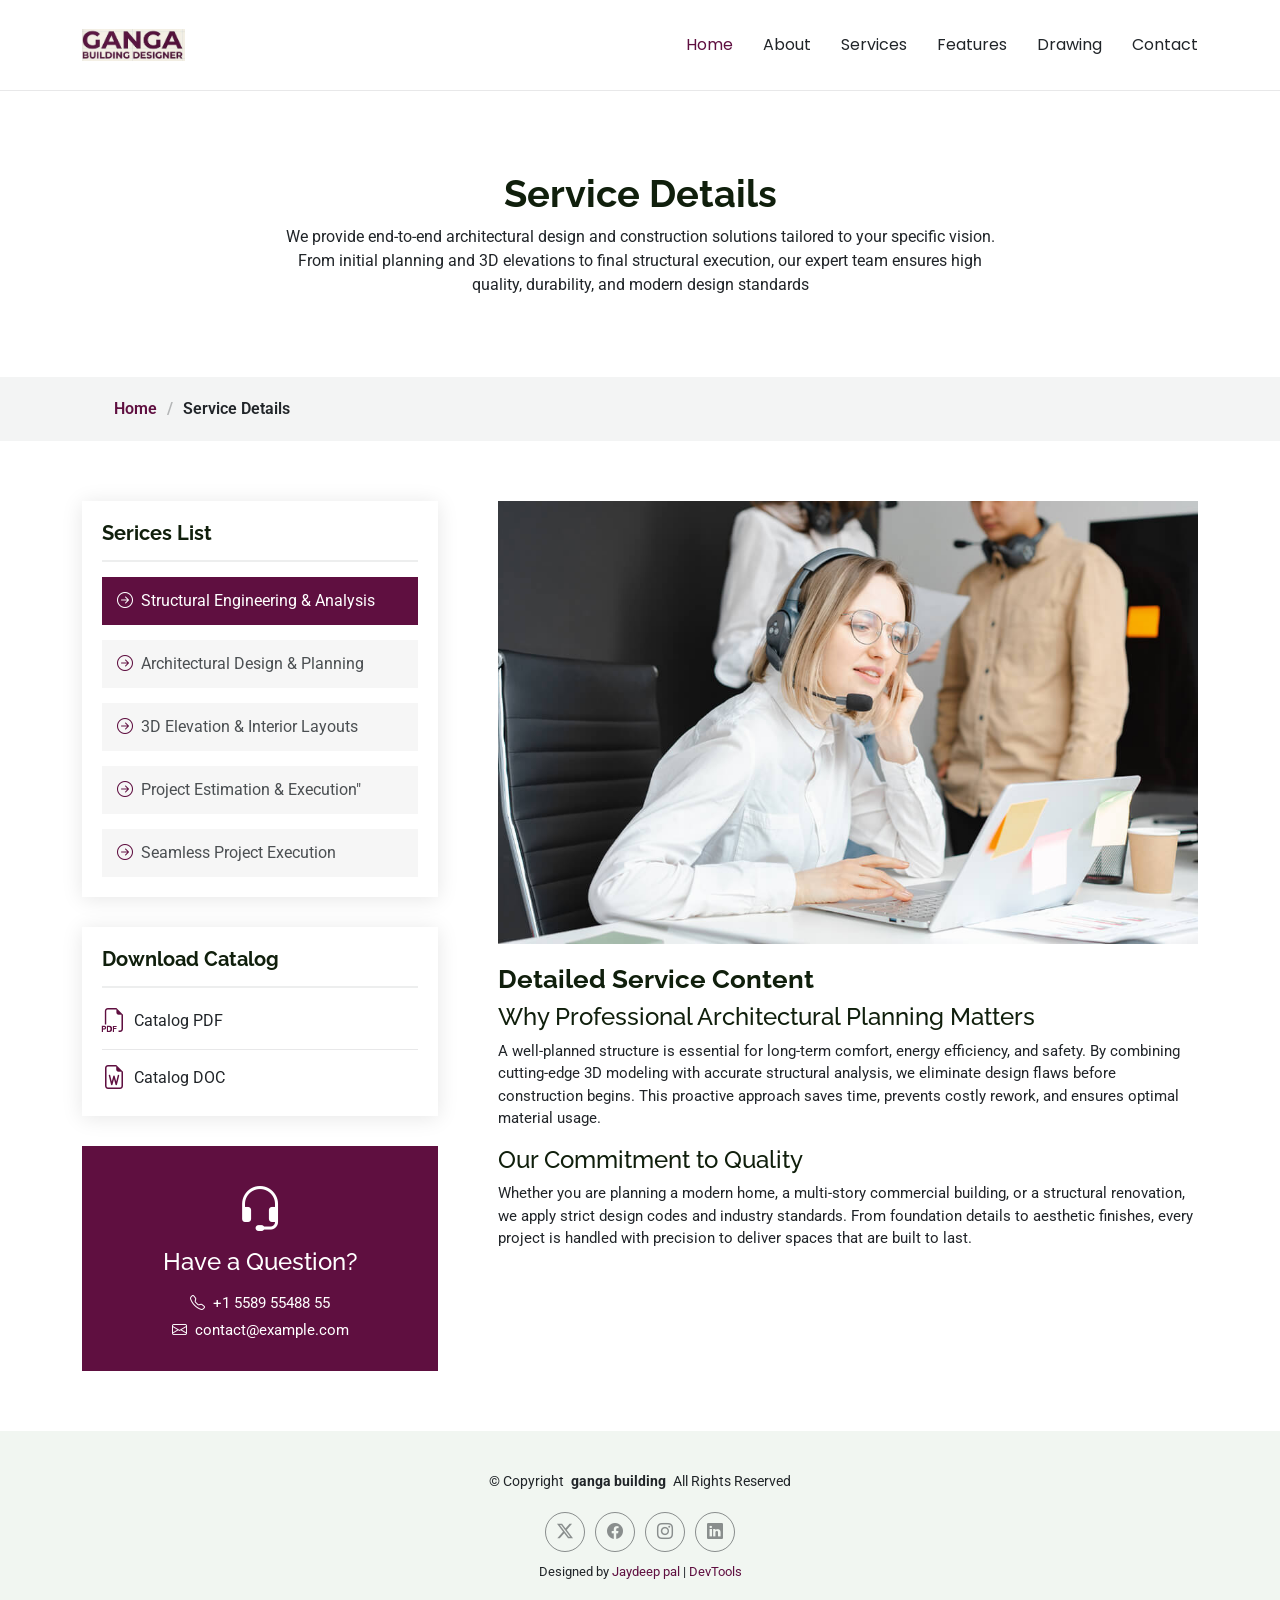
==== commit 62329255: "Updated" ====
--- a/service-details.html
+++ b/service-details.html
@@ -55,7 +55,7 @@
           <li><a href="#about">About</a></li>
           <li><a href="#services">Services</a></li>
           <li><a href="#features">Features</a></li>
-          <li><a href="#pricing">Pricing</a></li>
+          <li><a href="#pricing">Drawing</a></li>
           <li><a href="#contact">Contact</a></li>
         </ul>
         <i class="mobile-nav-toggle d-xl-none bi bi-list"></i>
@@ -73,7 +73,7 @@
           <div class="row d-flex justify-content-center text-center">
             <div class="col-lg-8">
               <h1>Service Details</h1>
-              <p class="mb-0">Odio et unde deleniti. Deserunt numquam exercitationem. Officiis quo odio sint voluptas consequatur ut a odio voluptatem. Sit dolorum debitis veritatis natus dolores. Quasi ratione sint. Sit quaerat ipsum dolorem.</p>
+              <p class="mb-0">We provide end-to-end architectural design and construction solutions tailored to your specific vision. From initial planning and 3D elevations to final structural execution, our expert team ensures high quality, durability, and modern design standards</p>
             </div>
           </div>
         </div>
@@ -100,11 +100,11 @@
             <div class="service-box">
               <h4>Serices List</h4>
               <div class="services-list">
-                <a href="#" class="active"><i class="bi bi-arrow-right-circle"></i><span>Web Design</span></a>
-                <a href="#"><i class="bi bi-arrow-right-circle"></i><span>Web Design</span></a>
-                <a href="#"><i class="bi bi-arrow-right-circle"></i><span>Product Management</span></a>
-                <a href="#"><i class="bi bi-arrow-right-circle"></i><span>Graphic Design</span></a>
-                <a href="#"><i class="bi bi-arrow-right-circle"></i><span>Marketing</span></a>
+                <a href="#" class="active"><i class="bi bi-arrow-right-circle"></i><span>Structural Engineering & Analysis</span></a>
+                <a href="#"><i class="bi bi-arrow-right-circle"></i><span>Architectural Design & Planning</span></a>
+                <a href="#"><i class="bi bi-arrow-right-circle"></i><span>3D Elevation & Interior Layouts</span></a>
+                <a href="#"><i class="bi bi-arrow-right-circle"></i><span>Project Estimation & Execution"</span></a>
+                <a href="#"><i class="bi bi-arrow-right-circle"></i><span>Seamless Project Execution</span></a>
               </div>
             </div><!-- End Services List -->
 
@@ -127,21 +127,20 @@
 
           <div class="col-lg-8 ps-lg-5" data-aos="fade-up" data-aos-delay="200">
             <img src="assets/img/services.jpg" alt="" class="img-fluid services-img">
-            <h3>Temporibus et in vero dicta aut eius lidero plastis trand lined voluptas dolorem ut voluptas</h3>
+            <h3>Detailed Service Content</h3>
+            <h4>Why Professional Architectural Planning Matters</h4>
             <p>
-              Blanditiis voluptate odit ex error ea sed officiis deserunt. Cupiditate non consequatur et doloremque consequuntur. Accusantium labore reprehenderit error temporibus saepe perferendis fuga doloribus vero. Qui omnis quo sit. Dolorem architecto eum et quos deleniti officia qui.
+             A well-planned structure is essential for long-term comfort, energy efficiency, and safety. By combining cutting-edge 3D modeling with accurate structural analysis, we eliminate design flaws before construction begins. This proactive approach saves time, prevents costly rework, and ensures optimal material usage.
             </p>
-            <ul>
+            <h4>Our Commitment to Quality</h4>
+            <p>Whether you are planning a modern home, a multi-story commercial building, or a structural renovation, we apply strict design codes and industry standards. From foundation details to aesthetic finishes, every project is handled with precision to deliver spaces that are built to last.</p>
+            <!-- <ul>
               <li><i class="bi bi-check-circle"></i> <span>Aut eum totam accusantium voluptatem.</span></li>
               <li><i class="bi bi-check-circle"></i> <span>Assumenda et porro nisi nihil nesciunt voluptatibus.</span></li>
               <li><i class="bi bi-check-circle"></i> <span>Ullamco laboris nisi ut aliquip ex ea</span></li>
-            </ul>
-            <p>
-              Est reprehenderit voluptatem necessitatibus asperiores neque sed ea illo. Deleniti quam sequi optio iste veniam repellat odit. Aut pariatur itaque nesciunt fuga.
-            </p>
-            <p>
-              Sunt rem odit accusantium omnis perspiciatis officia. Laboriosam aut consequuntur recusandae mollitia doloremque est architecto cupiditate ullam. Quia est ut occaecati fuga. Distinctio ex repellendus eveniet velit sint quia sapiente cumque. Et ipsa perferendis ut nihil. Laboriosam vel voluptates tenetur nostrum. Eaque iusto cupiditate et totam et quia dolorum in. Sunt molestiae ipsum at consequatur vero. Architecto ut pariatur autem ad non cumque nesciunt qui maxime. Sunt eum quia impedit dolore alias explicabo ea.
-            </p>
+            </ul> -->
+           
+           
           </div>
 
         </div>
@@ -156,7 +155,7 @@
 
     <div class="container">
       <div class="copyright text-center ">
-        <p>© <span>Copyright</span> <strong class="px-1 sitename">eStartup</strong> <span>All Rights Reserved</span></p>
+        <p>© <span>Copyright</span> <strong class="px-1 sitename">ganga building</strong> <span>All Rights Reserved</span></p>
       </div>
       <div class="social-links d-flex justify-content-center">
         <a href=""><i class="bi bi-twitter-x"></i></a>
@@ -169,7 +168,7 @@
         <!-- You can delete the links only if you've purchased the pro version. -->
         <!-- Licensing information: https://bootstrapmade.com/license/ -->
         <!-- Purchase the pro version with working PHP/AJAX contact form: [buy-url] -->
-        Designed by <a href="https://bootstrapmade.com/">BootstrapMade</a> | <a href="https://bootstrapmade.com/tools/">DevTools</a>
+        Designed by <a href="https://bootstrapmade.com/">Jaydeep pal</a> | <a href="https://bootstrapmade.com/tools/">DevTools</a>
       </div>
     </div>
 
--- a/assets/css/main.css
+++ b/assets/css/main.css
@@ -838,6 +838,8 @@
   color: var(--contrast-color);
 }
 .hero img{
+  transform: scale(1.3);
+}
 
 
 /*--------------------------------------------------------------
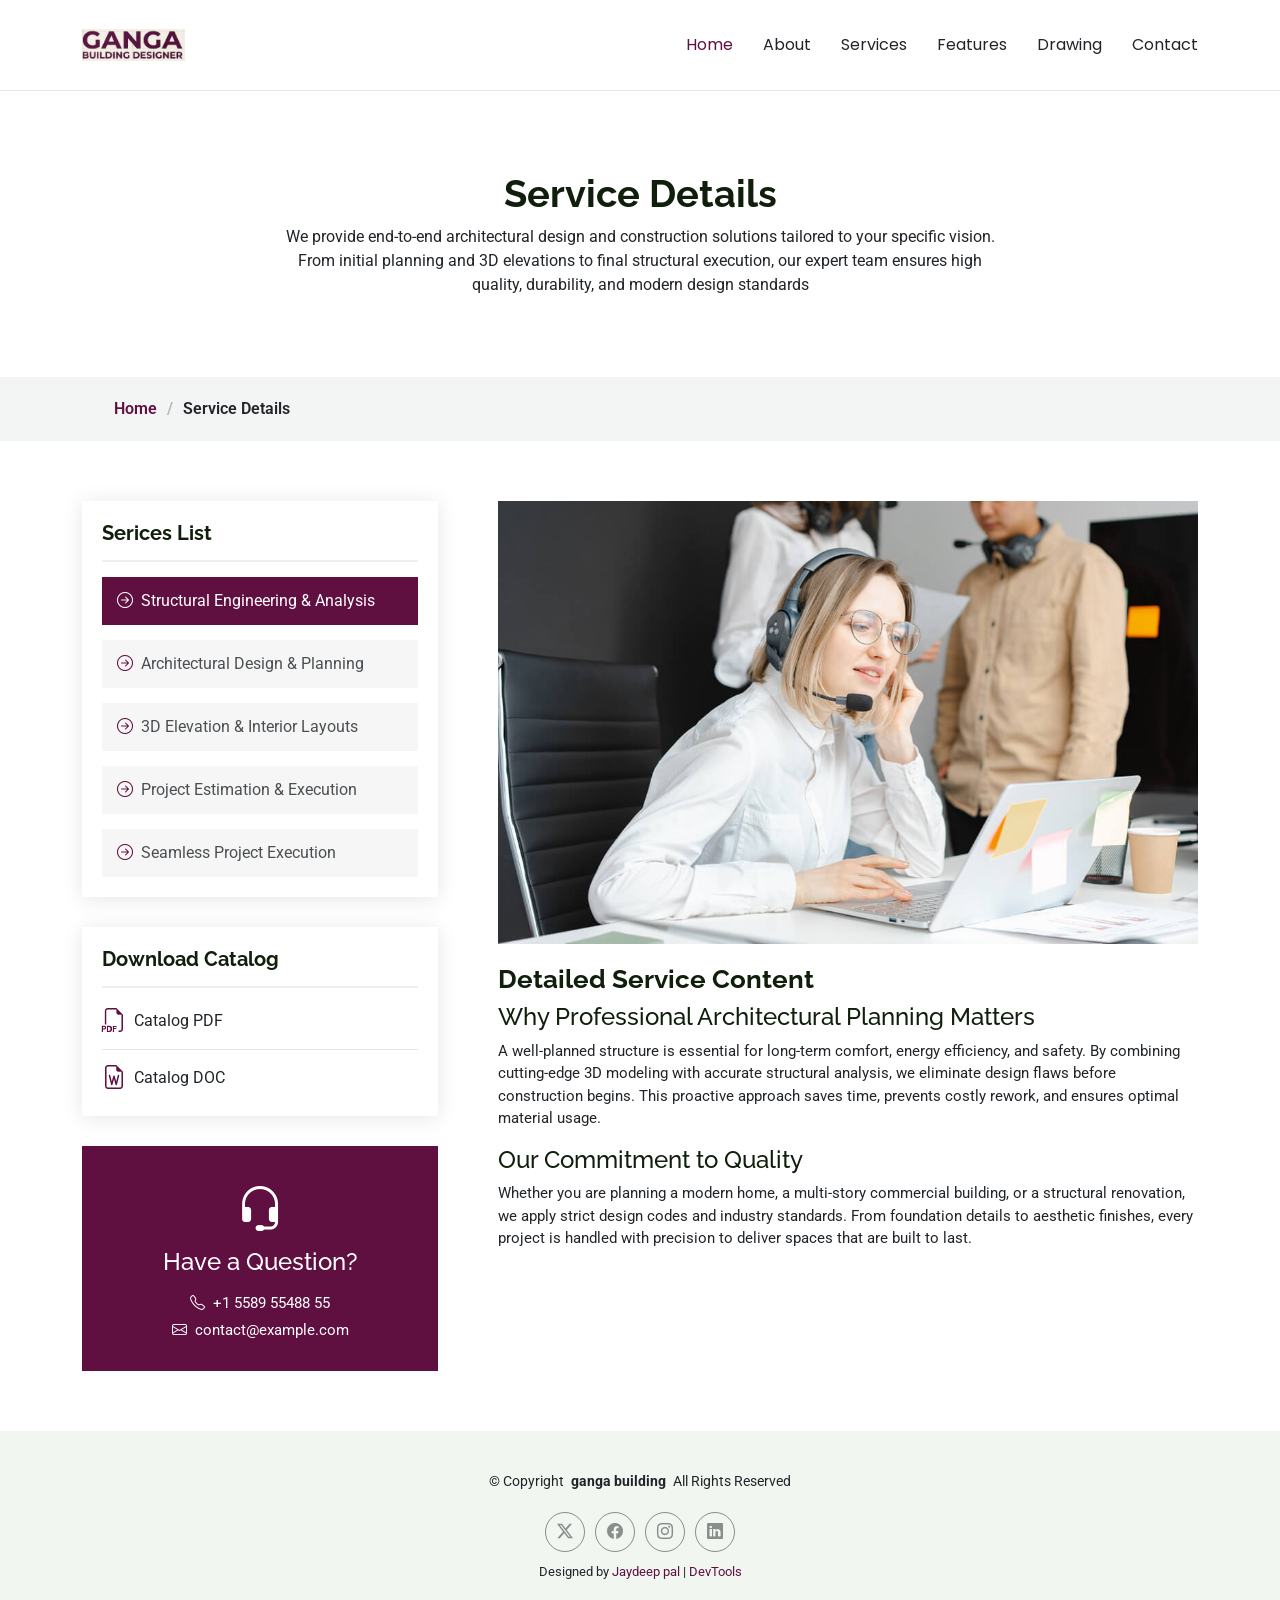
==== commit fde6956b: "Updated final" ====
--- a/service-details.html
+++ b/service-details.html
@@ -103,7 +103,7 @@
                 <a href="#" class="active"><i class="bi bi-arrow-right-circle"></i><span>Structural Engineering & Analysis</span></a>
                 <a href="#"><i class="bi bi-arrow-right-circle"></i><span>Architectural Design & Planning</span></a>
                 <a href="#"><i class="bi bi-arrow-right-circle"></i><span>3D Elevation & Interior Layouts</span></a>
-                <a href="#"><i class="bi bi-arrow-right-circle"></i><span>Project Estimation & Execution"</span></a>
+                <a href="#"><i class="bi bi-arrow-right-circle"></i><span>Project Estimation & Execution</span></a>
                 <a href="#"><i class="bi bi-arrow-right-circle"></i><span>Seamless Project Execution</span></a>
               </div>
             </div><!-- End Services List -->
--- a/assets/css/main.css
+++ b/assets/css/main.css
@@ -972,6 +972,12 @@
   box-shadow: 0 8px 28px rgba(0, 0, 0, 0.1);
 } */
 
+.hero .btn-seeSite{
+  background:inherit;
+  font-weight: 500;
+  font-size: 14px;
+  letter-spacing: 1px;
+}
 
 .services .more-service-btn {
   background: var(--accent-color);
